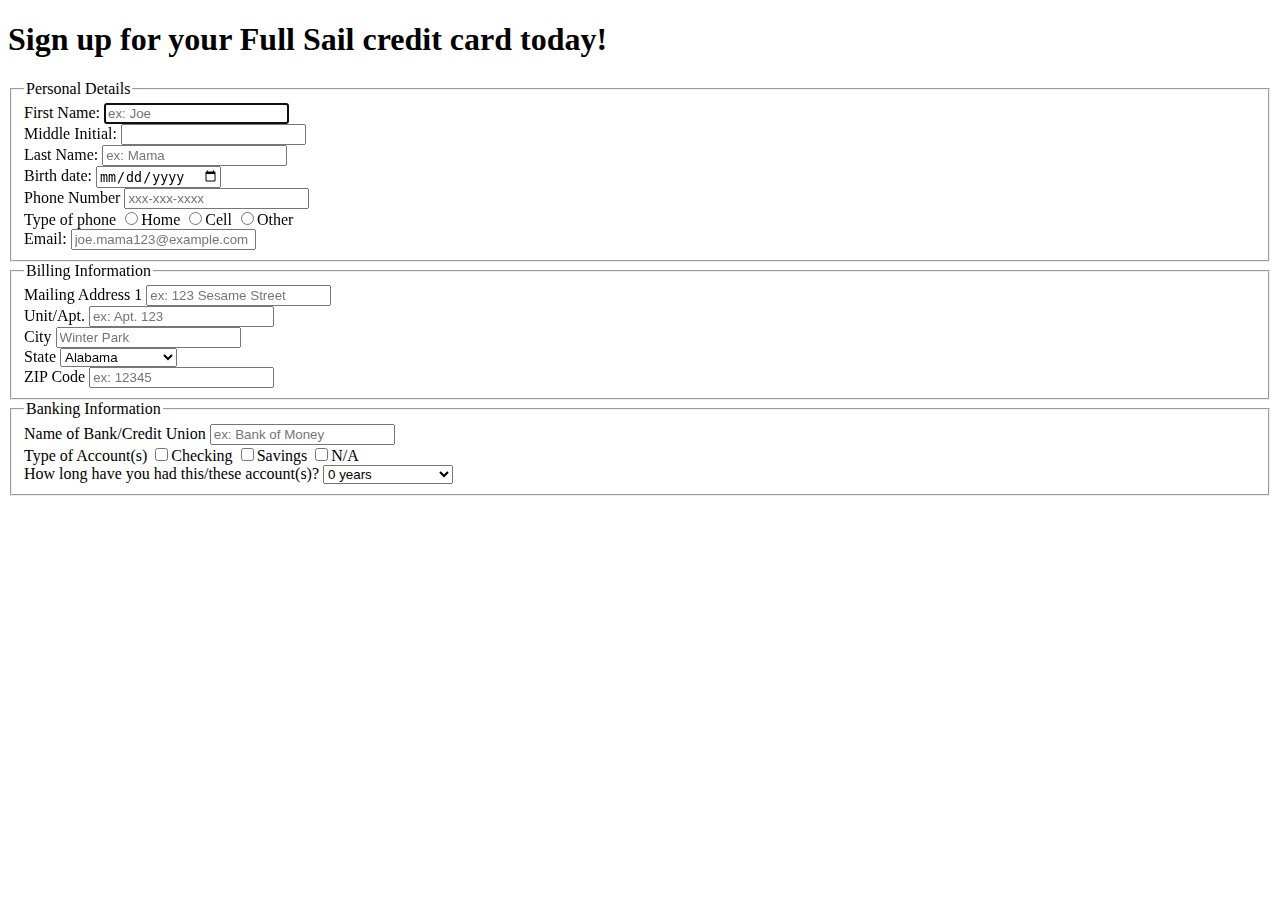
==== Wk3_Collins_Jacob/index.html @ 37d90143 "form assignment started" ====
<!DOCTYPE html>
<html>
<head lang="en">
    <meta charset="UTF-8">
    <meta name="viewport" content="width=device-width, initial-scale=1">
    <link rel="stylesheet" href="css/styles.css"/>
    <title>Sign up today!</title>
</head>
<body>

<form id="register">

    <h1>Sign up for your Full Sail credit card today!</h1>

<!--P-->
    <fieldset>

        <legend>
            Personal Details
        </legend>

        <div class="firstName">
            <label>First Name:</label>
            <input id="first-name" type="text" autofocus="" required="" placeholder="ex: Joe"
                   name="first-name"/>
        </div>

        <div class="middleInitial">
            <label>Middle Initial:</label>
            <input id="middle-name" type="text" autofocus="" required="" placeholder="">
        </div>

        <div class="lastName">
            <label>Last Name:</label>
            <input id="last-name" type="text" autofocus="" required="" placeholder="ex: Mama"
                   name="last-name"/>
        </div>

        <div class="dob">
            <label>Birth date:</label>
            <input id="date" type="date" name="date" required="" placeholder="" />
        </div>

        <div class="phone">
            <label>Phone Number</label>
            <input id="phone-number" type="tel" autofocus="" required="" placeholder="xxx-xxx-xxxx">
        </div>

        <div class="phoneType">
            <label>Type of phone</label>
            <input type="radio" name="phoneType" value="Home" placeholder="">Home
            <input type="radio" name="phoneType" value="Cell" placeholder="">Cell
            <input type="radio" name="phoneType" value="Other" placeholder="">Other
        </div>

        <div class="email">
            <label>Email:</label>
            <input id="email" name="email" type="email" required="" placeholder="joe.mama123@example.com">
        </div>
    </fieldset>

<!--Billing-->

    <fieldset>

        <legend>
            Billing Information
        </legend>

        <div class="address">
            <label>Mailing Address 1</label>
            <input id="address" type="text" autofocus="" required="" placeholder="ex: 123 Sesame Street">
        </div>

        <div class="address2">
            <label>Unit/Apt.</label>
            <input id="address2" type="text" autofocus="" placeholder="ex: Apt. 123">
        </div>

        <div class="city">
            <label>City</label>
            <input id="city" type="text" autofocus="" required="" placeholder="Winter Park">
        </div>

        <div class="state">
            <label>State</label>
            <select>
                <option value="Alabama">Alabama</option>
                <option value="Alaska">Alaska</option>
                <option value="Arizona">Arizona</option>
                <option value="Arkansas">Arkansas</option>
                <option value="California">California</option>
                <option value="Colorado">Colorado</option>
                <option value="Connecticut">Connecticut</option>
                <option value="Delaware">Delaware</option>
                <option value="Florida">Florida</option>
                <option value="Georgia">Georgia</option>
                <option value="Hawaii">Hawaii</option>
                <option value="Idaho">Idaho</option>
                <option value="Illinois">Illinois</option>
                <option value="Indiana">Indiana</option>
                <option value="Iowa">Iowa</option>
                <option value="Kansas">Kansas</option>
                <option value="Kentucky">Kentucky</option>
                <option value="Louisiana">Louisiana</option>
                <option value="Maine">Maine</option>
                <option value="Maryland">Maryland</option>
                <option value="Massachusetts">Massachusetts</option>
                <option value="Michigan">Michigan</option>
                <option value="Minnesota">Minnesota</option>
                <option value="Mississippi">Mississippi</option>
                <option value="Missouri">Missouri</option>
                <option value="Montana">Montana</option>
                <option value="Nebraska">Nebraska</option>
                <option value="Nevada">Nevada</option>
                <option value="New Hampshire">New Hampshire</option>
                <option value="New Jersey">New Jersey</option>
                <option value="New Mexico">New Mexico</option>
                <option value="New York">New York</option>
                <option value="North Carolina">North Carolina</option>
                <option value="North Dakota">North Dakota</option>
                <option value="Ohio">Ohio</option>
                <option value="Oklahoma">Oklahoma</option>
                <option value="Oregon">Oregon</option>
                <option value="Pennsylvania">Pennsylvania</option>
                <option value="Rhode Island">Rhode Island</option>
                <option value="South Carolina">South Carolina</option>
                <option value="South Dakota">South Dakota</option>
                <option value="Tennessee">Tennessee</option>
                <option value="Texas">Texas</option>
                <option value="Utah">Utah</option>
                <option value="Vermont">Vermont</option>
                <option value="Virginia">Virginia</option>
                <option value="Washington">Washington</option>
                <option value="West Virginia">West Virginia</option>
                <option value="Wisconsin">Wisconsin</option>
                <option value="Wyoming">Wyoming</option>
            </select>
        </div>

        <div class="zipcode">
            <label>ZIP Code</label>
            <input id="zipcode" type="text" autofocus="" required="" placeholder="ex: 12345">
        </div>

    </fieldset>

    <fieldset>
        <legend>Banking Information
        </legend>

        <div class="bankName">
            <label>Name of Bank/Credit Union</label>
            <input id="bankName" type="text" autofocus="" required="" placeholder="ex: Bank of Money">
        </div>

        <div class="accountType">
            <label>Type of Account(s)</label>
            <input id="accountType" type="checkbox" value="checking" placeholder="">Checking
            <input id="accountType2" type="checkbox" value="savings" placeholder="">Savings
            <input id="accountType3" type="checkbox" value="checking" placeholder="">N/A
        </div>

        <div class="lengthofTime">
            <label>How long have you had this/these account(s)?</label>
            <select>
                <option value="zero">0 years</option>
                <option value="one">less than 1 year</option>
                <option value="three">1 to 3 years</option>
                <option value="five">3 to 5 years</option>
                <option value="plusFive">more than 5 years</option>
            </select>
        </div>
    </fieldset>

</form>

</body>
</html>
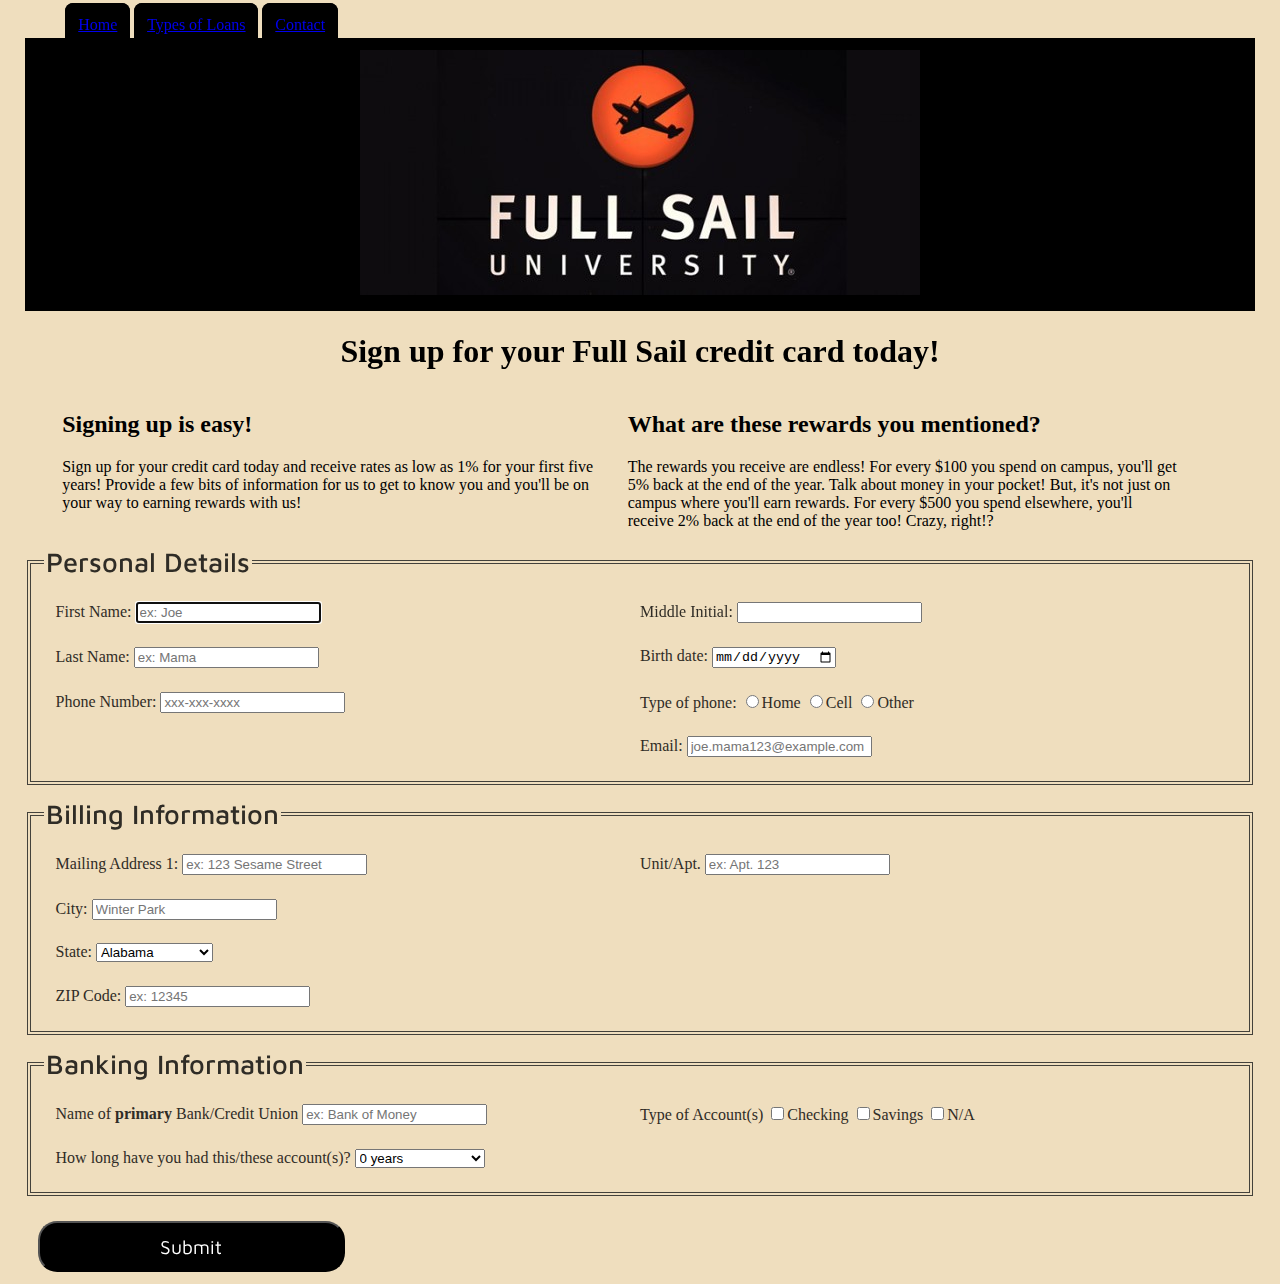
==== commit 8421d6ad: "css adjustments" ====
--- a/Wk3_Collins_Jacob/index.html
+++ b/Wk3_Collins_Jacob/index.html
@@ -3,16 +3,45 @@
 <head lang="en">
     <meta charset="UTF-8">
     <meta name="viewport" content="width=device-width, initial-scale=1">
+    <link href='http://fonts.googleapis.com/css?family=Maven+Pro' rel='stylesheet' type='text/css'>
     <link rel="stylesheet" href="css/styles.css"/>
+
+
     <title>Sign up today!</title>
 </head>
 <body>
-
+<nav>
+    <ul>
+        <li><a href="#">Home</a></li>
+        <li><a href="#">Types of Loans</a></li>
+        <li><a href="#">Contact</a></li>
+    </ul>
+</nav>
+
+<div class="logo">
+    <img src="./images/logo.jpg">
+</div>
+
+    <h1>Sign up for your Full Sail credit card today!</h1>
+
+    <div class="about">
+        <div id="firstPara">
+            <h2>Signing up is easy!</h2>
+                <p>Sign up for your credit card today and receive rates as low as 1% for your first five years! Provide a few
+        bits of information for us to get to know you and you'll be on your way to earning rewards with us!</p>
+        </div>
+
+        <div id="secondPara">
+            <h2>What are these rewards you mentioned?</h2>
+                <p>The rewards you receive are endless! For every $100 you spend on campus, you'll get 5% back at the end of the
+    year. Talk about money in your pocket! But, it's not just on campus where you'll earn rewards. For every $500
+    you spend elsewhere, you'll receive 2% back at the end of the year too! Crazy, right!?</p>
+        </div>
+    </div>
+
+
+<!--Personal Information-->
 <form id="register">
-
-    <h1>Sign up for your Full Sail credit card today!</h1>
-
-<!--P-->
     <fieldset>
 
         <legend>
@@ -42,12 +71,12 @@
         </div>
 
         <div class="phone">
-            <label>Phone Number</label>
+            <label>Phone Number:</label>
             <input id="phone-number" type="tel" autofocus="" required="" placeholder="xxx-xxx-xxxx">
         </div>
 
         <div class="phoneType">
-            <label>Type of phone</label>
+            <label>Type of phone:</label>
             <input type="radio" name="phoneType" value="Home" placeholder="">Home
             <input type="radio" name="phoneType" value="Cell" placeholder="">Cell
             <input type="radio" name="phoneType" value="Other" placeholder="">Other
@@ -68,7 +97,7 @@
         </legend>
 
         <div class="address">
-            <label>Mailing Address 1</label>
+            <label>Mailing Address 1:</label>
             <input id="address" type="text" autofocus="" required="" placeholder="ex: 123 Sesame Street">
         </div>
 
@@ -78,12 +107,12 @@
         </div>
 
         <div class="city">
-            <label>City</label>
+            <label>City:</label>
             <input id="city" type="text" autofocus="" required="" placeholder="Winter Park">
         </div>
 
         <div class="state">
-            <label>State</label>
+            <label>State:</label>
             <select>
                 <option value="Alabama">Alabama</option>
                 <option value="Alaska">Alaska</option>
@@ -139,7 +168,7 @@
         </div>
 
         <div class="zipcode">
-            <label>ZIP Code</label>
+            <label>ZIP Code:</label>
             <input id="zipcode" type="text" autofocus="" required="" placeholder="ex: 12345">
         </div>
 
@@ -150,7 +179,7 @@
         </legend>
 
         <div class="bankName">
-            <label>Name of Bank/Credit Union</label>
+            <label>Name of <b>primary</b> Bank/Credit Union</label>
             <input id="bankName" type="text" autofocus="" required="" placeholder="ex: Bank of Money">
         </div>
 
@@ -161,7 +190,7 @@
             <input id="accountType3" type="checkbox" value="checking" placeholder="">N/A
         </div>
 
-        <div class="lengthofTime">
+        <div class="lengthOfTime">
             <label>How long have you had this/these account(s)?</label>
             <select>
                 <option value="zero">0 years</option>
@@ -173,7 +202,13 @@
         </div>
     </fieldset>
 
+        <div>
+            <button type="submit">
+                Submit
+            </button>
+        </div>
 </form>
-
+<!--JavaScript-->
+<script src="js/bootstrap.min.js"></script>
 </body>
 </html>--- a/Wk3_Collins_Jacob/css/styles.css
+++ b/Wk3_Collins_Jacob/css/styles.css
@@ -0,0 +1,273 @@
+/*---Main Styles---*/
+
+html, body{
+    margin:0 auto;
+    width:98%;
+    background:#EFDEBE;
+}
+
+ul{
+    list-style-type:none;
+}
+
+li{
+    border:1px solid black;
+    border-top-left-radius:.5em;
+    border-top-right-radius: .5em;
+    background:black;
+    display:inline;
+    padding:1%;
+}
+
+li:hover{
+    background-color:#ff6633;
+}
+
+li a:visited{
+    color:white;
+}
+
+.logo{
+    background:black;
+    text-align:center;
+    padding:1%;
+    margin-top:-1%;
+    max-width:100%;
+}
+
+.logo img{
+    max-width:100%;
+}
+
+h1, h2,{
+    font-family: 'Maven Pro', sans-serif;
+}
+
+h1:first-of-type{
+    text-align:center;
+}
+
+fieldset{
+    border: 4px double #43413B;
+
+    color:#2F2C26;
+    margin-bottom:1%;
+    padding:1%;
+}
+
+#register{
+    float:left;
+}
+
+/*.about{
+    float:left;
+    clear:both;
+}*/
+
+#firstPara{
+    max-width:45%;
+    padding-right:1%;
+    padding-left:3%;
+    float:left;
+    clear:both;
+}
+
+#secondPara{
+    max-width:45%;
+    float:left;
+}
+
+form{
+    margin: 0 auto;
+}
+
+legend{
+    font-family: 'Maven Pro', sans-serif;
+    font-size:1.7em;
+    font-weight: 500;
+}
+
+.firstName,
+.middleInitial,
+.lastName,
+.dob,
+.phone,
+.phoneType,
+.email{
+    float:left;
+    padding:1%;
+    width:47%;
+    height:100%;
+}
+
+.address, .city, .zipcode{
+    float:left;
+    padding:1%;
+    width:47%;
+    height:100%;
+}
+
+.address2{
+    float:left;
+    padding:1%;
+    width:47%;
+}
+
+.state{
+    float:left;
+    padding:1%;
+    width:50%;
+    height:100%;
+}
+
+.bankName, .accountType{
+    float:left;
+    padding:1%;
+    width:47%;
+    height:100%;
+}
+
+.lengthOfTime{
+    float:left;
+    padding:1%;
+    width:50%;
+}
+
+button{
+    background-color:#000000;
+    color:white;
+    font-family: 'Maven Pro', sans-serif;
+    font-size:1.2em;
+    border-radius:1em;
+    margin: 1%;
+    padding:1%;
+    width:25%;
+}
+
+button:hover{
+    background:#353436;
+    color:#EBEBEB;
+}
+
+/*Media Queries*/
+
+@media (max-width: 400px){
+    .firstName,
+    .middleInitial,
+    .lastName,
+    .dob,
+    .phone,
+    .phoneType,
+    .email{
+        float:none;
+        padding:1%;
+        width:100%;
+        height:auto;
+    }
+
+    .address,
+    .address2,
+    .city,
+    .state,
+    .zipcode{
+        float:none;
+        padding:1%;
+        width:100%;
+        height:auto;
+    }
+
+    .bankName, .accountType, .lengthOfTime{
+        float:none;
+        padding:1%;
+        width:100%;
+        height:auto;
+    }
+
+    .logo{
+        max-width:100%;
+        margin-top:-2%;
+    }
+
+    #firstPara, #secondPara{
+        float:none;
+        max-width:100%;
+        padding:1%;
+    }
+
+    button{
+        padding:1.2%;
+    }
+
+
+
+}
+
+
+@media (max-width: 600px){
+    .firstName,
+    .middleInitial,
+    .lastName,
+    .dob,
+    .phone,
+    .phoneType,
+    .email{
+        float:none;
+        padding:1%;
+        width:100%;
+        height:auto;
+    }
+
+    .address,
+    .address2,
+    .city,
+    .state,
+    .zipcode{
+        float:none;
+        padding:1%;
+        width:100%;
+        height:auto;
+    }
+
+    .bankName, .accountType, .lengthOfTime{
+        float:none;
+        padding:1%;
+        width:100%;
+        height:auto;
+    }
+
+    li{
+        padding:2%;
+
+    }
+
+    .logo{
+        max-width:100%;
+        margin-top:-2%;
+    }
+
+    #firstPara, #secondPara{
+        float:none;
+        max-width:100%;
+        padding:1%;
+    }
+
+    button{
+        padding:1.2%;
+    }
+}
+
+@media (max-width: 1024px){
+
+    li{
+        padding-bottom:2%;
+    }
+
+    #firstPara, #secondPara{
+        padding:1%;
+    }
+
+    button{
+        width:20%;
+    }
+
+}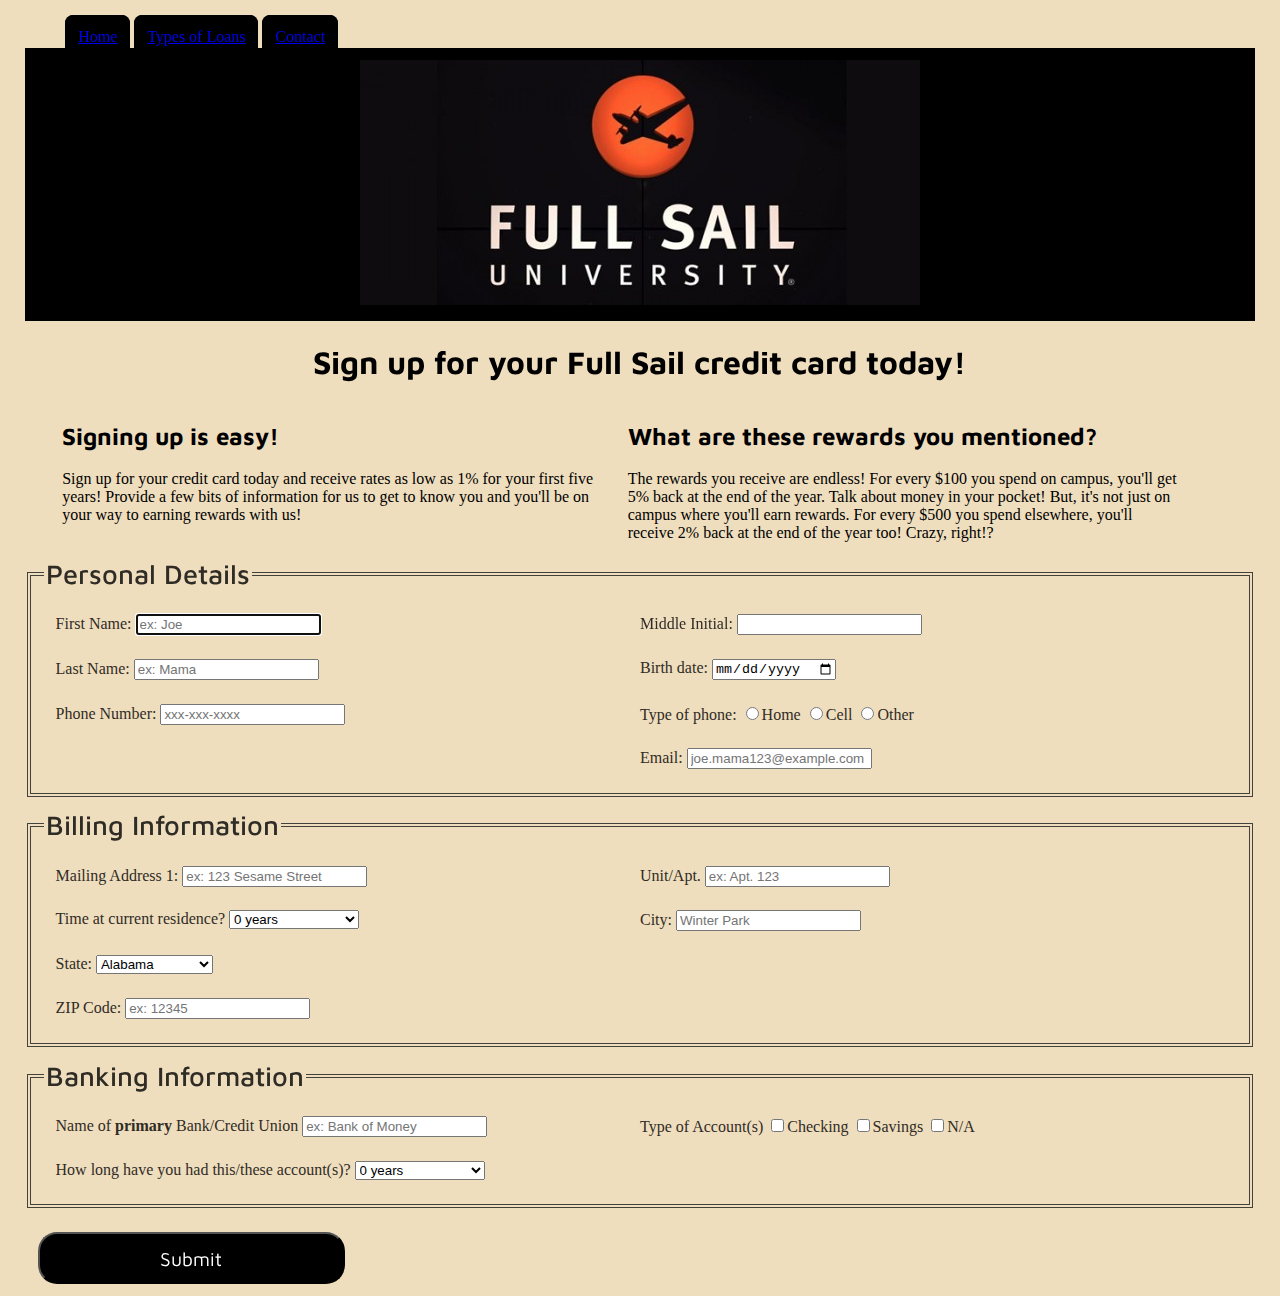
==== commit caee3c49: "comments added, css adjusted" ====
--- a/Wk3_Collins_Jacob/index.html
+++ b/Wk3_Collins_Jacob/index.html
@@ -88,7 +88,7 @@
         </div>
     </fieldset>
 
-<!--Billing-->
+<!--Billing Information-->
 
     <fieldset>
 
@@ -104,6 +104,17 @@
         <div class="address2">
             <label>Unit/Apt.</label>
             <input id="address2" type="text" autofocus="" placeholder="ex: Apt. 123">
+        </div>
+
+        <div class="timeLived">
+            <label>Time at current residence?</label>
+            <select>
+                <option value="zero">0 years</option>
+                <option value="one">less than 1 year</option>
+                <option value="three">1 to 3 years</option>
+                <option value="five">3 to 5 years</option>
+                <option value="plusFive">more than 5 years</option>
+            </select>
         </div>
 
         <div class="city">
@@ -174,6 +185,8 @@
 
     </fieldset>
 
+<!--Banking Information-->
+
     <fieldset>
         <legend>Banking Information
         </legend>
--- a/Wk3_Collins_Jacob/css/styles.css
+++ b/Wk3_Collins_Jacob/css/styles.css
@@ -6,8 +6,45 @@
     background:#EFDEBE;
 }
 
+.logo{
+    background:black;
+    text-align:center;
+    padding:1%;
+    margin-top:-1.2%;
+    max-width:100%;
+}
+
+.logo img{
+    max-width:100%;
+}
+
+h1,
+h2{
+    font-family: 'Maven Pro', sans-serif;
+}
+
+h1:first-of-type{
+    text-align:center;
+}
+
+#firstPara{
+    max-width:45%;
+    padding-right:1%;
+    padding-left:3%;
+    float:left;
+    clear:both;
+}
+
+#secondPara{
+    max-width:45%;
+    float:left;
+}
+
+/*--Navigation---*/
+
 ul{
     list-style-type:none;
+    padding-top:1%;
 }
 
 li{
@@ -27,25 +64,7 @@
     color:white;
 }
 
-.logo{
-    background:black;
-    text-align:center;
-    padding:1%;
-    margin-top:-1%;
-    max-width:100%;
-}
-
-.logo img{
-    max-width:100%;
-}
-
-h1, h2,{
-    font-family: 'Maven Pro', sans-serif;
-}
-
-h1:first-of-type{
-    text-align:center;
-}
+/*---Form Styles---*/
 
 fieldset{
     border: 4px double #43413B;
@@ -56,24 +75,6 @@
 }
 
 #register{
-    float:left;
-}
-
-/*.about{
-    float:left;
-    clear:both;
-}*/
-
-#firstPara{
-    max-width:45%;
-    padding-right:1%;
-    padding-left:3%;
-    float:left;
-    clear:both;
-}
-
-#secondPara{
-    max-width:45%;
     float:left;
 }
 
@@ -100,7 +101,10 @@
     height:100%;
 }
 
-.address, .city, .zipcode{
+.address,
+.city,
+.zipcode,
+.timeLived{
     float:left;
     padding:1%;
     width:47%;
@@ -120,7 +124,8 @@
     height:100%;
 }
 
-.bankName, .accountType{
+.bankName,
+.accountType{
     float:left;
     padding:1%;
     width:47%;
@@ -149,7 +154,7 @@
     color:#EBEBEB;
 }
 
-/*Media Queries*/
+/*---Media Queries---*/
 
 @media (max-width: 400px){
     .firstName,
@@ -176,7 +181,9 @@
         height:auto;
     }
 
-    .bankName, .accountType, .lengthOfTime{
+    .bankName,
+    .accountType,
+    .lengthOfTime{
         float:none;
         padding:1%;
         width:100%;
@@ -188,7 +195,8 @@
         margin-top:-2%;
     }
 
-    #firstPara, #secondPara{
+    #firstPara,
+    #secondPara{
         float:none;
         max-width:100%;
         padding:1%;
@@ -197,7 +205,6 @@
     button{
         padding:1.2%;
     }
-
 
 
 }
@@ -228,7 +235,9 @@
         height:auto;
     }
 
-    .bankName, .accountType, .lengthOfTime{
+    .bankName,
+    .accountType,
+    .lengthOfTime{
         float:none;
         padding:1%;
         width:100%;
@@ -236,8 +245,7 @@
     }
 
     li{
-        padding:2%;
-
+        padding:1.2%;
     }
 
     .logo{
@@ -245,7 +253,8 @@
         margin-top:-2%;
     }
 
-    #firstPara, #secondPara{
+    #firstPara,
+    #secondPara{
         float:none;
         max-width:100%;
         padding:1%;
@@ -262,7 +271,8 @@
         padding-bottom:2%;
     }
 
-    #firstPara, #secondPara{
+    #firstPara,
+    #secondPara{
         padding:1%;
     }
 
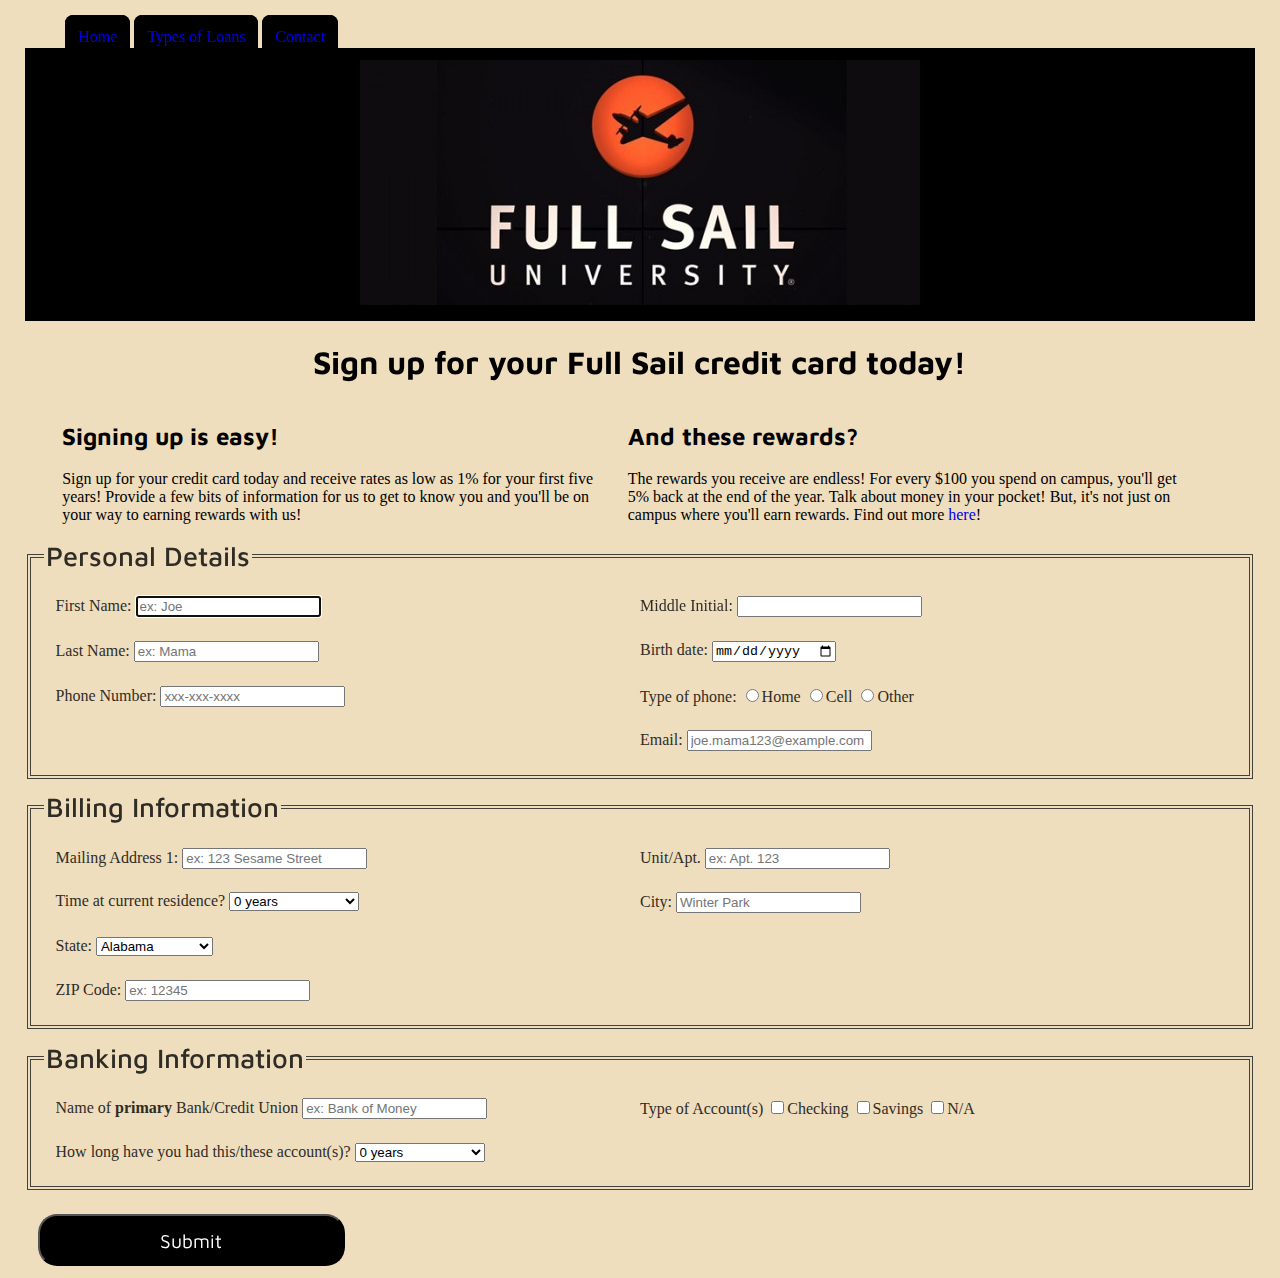
==== commit 492b2d22: "css modified" ====
--- a/Wk3_Collins_Jacob/index.html
+++ b/Wk3_Collins_Jacob/index.html
@@ -32,10 +32,10 @@
         </div>
 
         <div id="secondPara">
-            <h2>What are these rewards you mentioned?</h2>
+            <h2>And these rewards?</h2>
                 <p>The rewards you receive are endless! For every $100 you spend on campus, you'll get 5% back at the end of the
-    year. Talk about money in your pocket! But, it's not just on campus where you'll earn rewards. For every $500
-    you spend elsewhere, you'll receive 2% back at the end of the year too! Crazy, right!?</p>
+                year. Talk about money in your pocket! But, it's not just on campus where you'll earn rewards. Find out more
+                <a href="#">here</a>!</p>
         </div>
     </div>
 
--- a/Wk3_Collins_Jacob/css/styles.css
+++ b/Wk3_Collins_Jacob/css/styles.css
@@ -62,6 +62,10 @@
 
 li a:visited{
     color:white;
+}
+
+a:link{
+    text-decoration:none;
 }
 
 /*---Form Styles---*/
@@ -226,6 +230,7 @@
 
     .address,
     .address2,
+    .timeLived,
     .city,
     .state,
     .zipcode{
